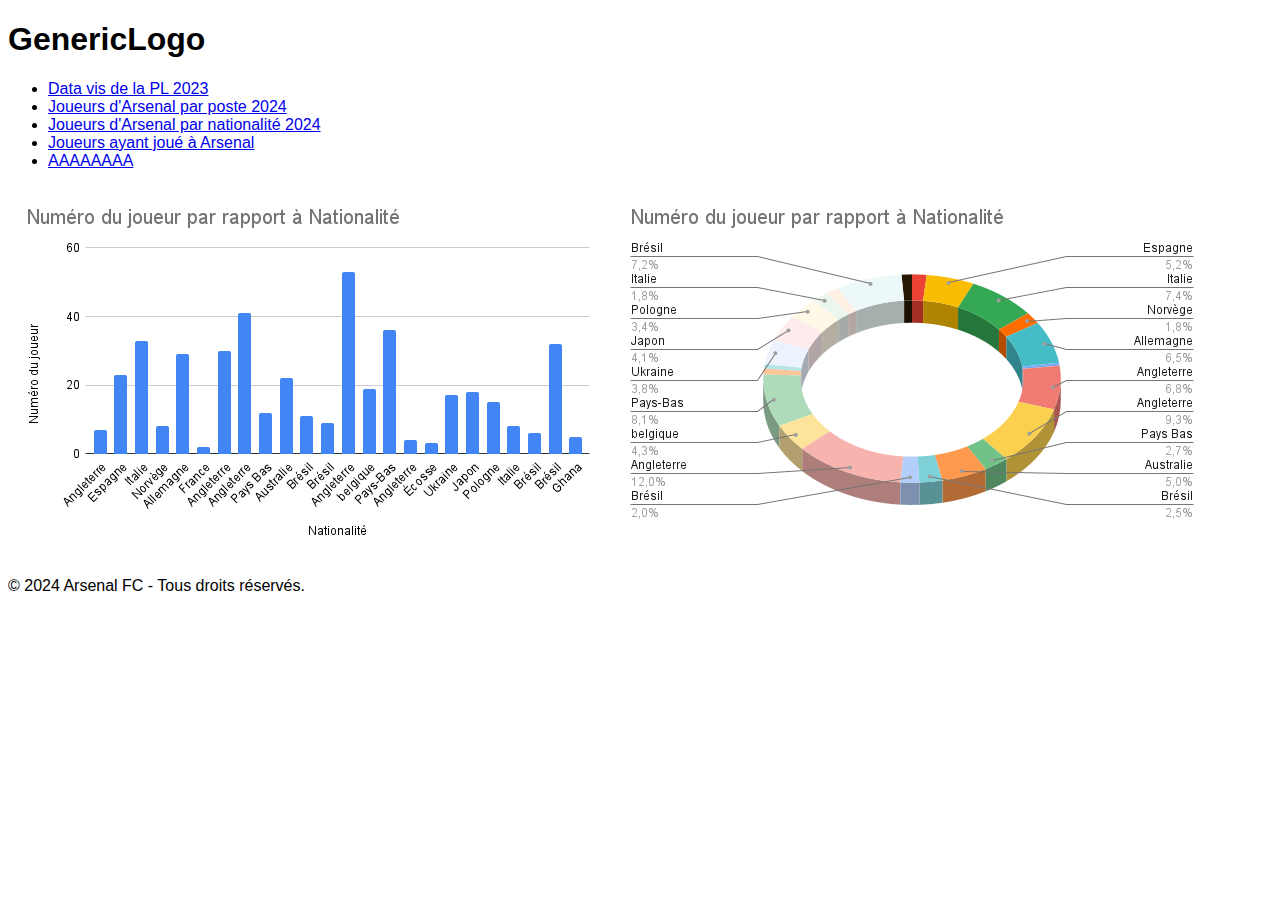
==== ars-pays-2024.html @ 4bf6dcdb "new page arbo" ====
<!DOCTYPE html>
<html lang="fr">
<head>
    <meta charset="UTF-8">
    <meta name="viewport" content="width=device-width, initial-scale=1.0">
    <title>Data vis</title>
    <link rel="stylesheet" href="css/style.css">
    <link rel="javascript" href="anim.js">
</head>

<body>
  <header>
    <div class="wrapper">
      <h1 class="logo">Generic<span>Logo</span></h1>
      <nav class="main-nav">
        <ul>
          <li><a href="index.html"><i class="fa fa-home nav-icon"></i>Data vis de la PL 2023</a></li>
          <li><a href="ars-poste-2024.html"><i class="fa fa-info nav-icon"></i>Joueurs d'Arsenal par poste 2024</a></li>
          <li><a href="ars-pays-2024.html"><i class="fa fa-usd nav-icon"></i>Joueurs d'Arsenal par nationalité 2024</a></li>
          <li><a href="ars-players-all.html"><i class="fa fa-pencil nav-icon"></i>Joueurs ayant joué à Arsenal</a></li>
          <li><a href="#"><i class="fa fa-envelope nav-icon"></i>AAAAAAAA</a></li>
        </ul>
      </nav>
    </div>
  </header>

  <main>    
    <section>
      <img src="img/graphique1.png">
      <img src="img/graphique2.png">
    </section>

    
  </main>

  <footer>
      <p>&copy; 2024 Arsenal FC - Tous droits réservés.</p>
  </footer>
</body>
</html>
---- css/style.css ----
body {
font-family: sans-serif;
}

/*MENU*/
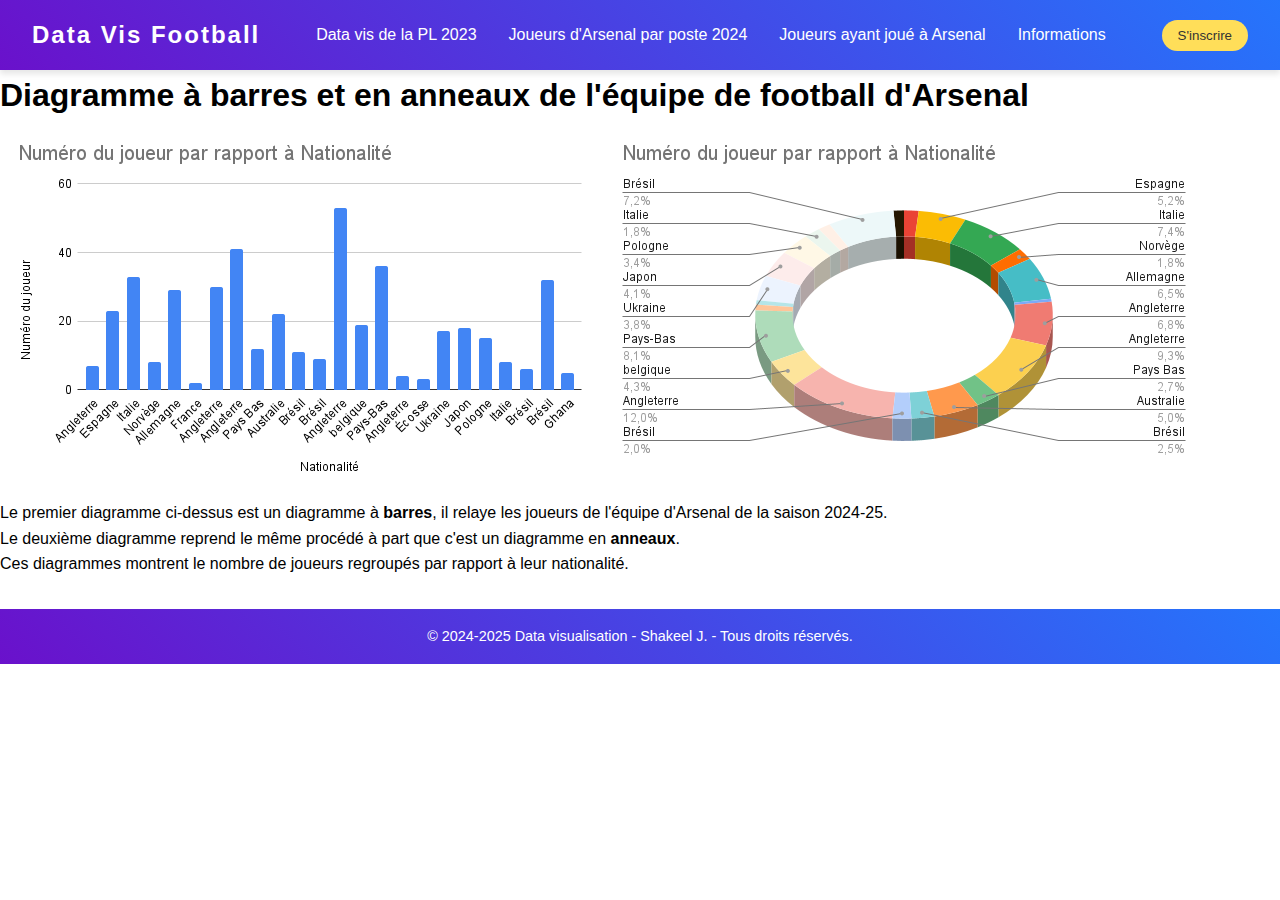
==== commit bedb1a36: "Mise à jour du menu et du contenu des pages" ====
--- a/ars-pays-2024.html
+++ b/ars-pays-2024.html
@@ -9,32 +9,47 @@
 </head>
 
 <body>
-  <header>
-    <div class="wrapper">
-      <h1 class="logo">Generic<span>Logo</span></h1>
-      <nav class="main-nav">
-        <ul>
-          <li><a href="index.html"><i class="fa fa-home nav-icon"></i>Data vis de la PL 2023</a></li>
-          <li><a href="ars-poste-2024.html"><i class="fa fa-info nav-icon"></i>Joueurs d'Arsenal par poste 2024</a></li>
-          <li><a href="ars-pays-2024.html"><i class="fa fa-usd nav-icon"></i>Joueurs d'Arsenal par nationalité 2024</a></li>
-          <li><a href="ars-players-all.html"><i class="fa fa-pencil nav-icon"></i>Joueurs ayant joué à Arsenal</a></li>
-          <li><a href="#"><i class="fa fa-envelope nav-icon"></i>AAAAAAAA</a></li>
-        </ul>
-      </nav>
-    </div>
-  </header>
+  <nav>
+    <div class="logo"><a href="index.html"></a>Data Vis Football</div>
+    <div class="menu-toggle" onclick="toggleMenu()">☰</div>
+    <ul>
+        <li><a href="index.html">Data vis de la PL 2023</a></li> 
+        <li><a href="ars-poste-2024.html">Joueurs d'Arsenal par poste 2024</a></li> 
+        <!-- <li><a href="ars-pays-2024.html">Joueurs d'Arsenal par nationalité 2024</a></li> -->
+        <li><a href="ars-players-all.html">Joueurs ayant joué à Arsenal</a></li>
+        <li><a href="info.html">Informations</a></li>
+    </ul>
+    <button class="btn">S'inscrire</button>
+  </nav>
+
+  <script>
+    function toggleMenu() {
+        const ul = document.querySelector('nav ul');
+        ul.classList.toggle('active');
+    }
+  </script>
+
 
   <main>    
     <section>
+      <h1>Diagramme à barres et en anneaux de l'équipe de football d'Arsenal</h1>
+
       <img src="img/graphique1.png">
       <img src="img/graphique2.png">
+
+      <p>
+        Le premier diagramme ci-dessus est un diagramme à <strong>barres</strong>, il relaye les joueurs de l'équipe d'Arsenal de la saison 2024-25.<br>
+        Le deuxième diagramme reprend le même procédé à part que c'est un diagramme en <strong>anneaux</strong>.<br>
+        Ces diagrammes montrent le nombre de joueurs regroupés par rapport à leur nationalité.
+      </p>
+
     </section>
 
     
   </main>
 
   <footer>
-      <p>&copy; 2024 Arsenal FC - Tous droits réservés.</p>
+    &copy; 2024-2025 Data visualisation - Shakeel J. - Tous droits réservés.
   </footer>
 </body>
 </html>
--- a/css/style.css
+++ b/css/style.css
@@ -1,6 +1,99 @@
+* {
+margin: 0;
+padding: 0;
+box-sizing: border-box;
+}
+
 body {
-font-family: sans-serif;
+font-family: 'Arial', sans-serif;
+line-height: 1.6;
 }
 
 /*MENU*/
+nav {
+background: linear-gradient(45deg, #6a11cb, #2575fc);
+color: #fff;
+display: flex;
+justify-content: space-between;
+align-items: center;
+padding: 1rem 2rem;
+box-shadow: 0 4px 6px rgba(0, 0, 0, 0.1);
+}
 
+.logo {
+font-size: 1.5rem;
+font-weight: bold;
+letter-spacing: 2px;
+}
+
+ul {
+list-style: none;
+display: flex;
+}
+
+ul li {
+margin: 0 1rem;
+}
+
+ul li a {
+text-decoration: none;
+color: #fff;
+font-size: 1rem;
+transition: color 0.3s ease;
+}
+
+ul li a:hover {
+color: #ffde59;
+}
+
+.btn {
+padding: 0.5rem 1rem;
+background: #ffde59;
+color: #333;
+border: none;
+border-radius: 25px;
+cursor: pointer;
+transition: background 0.3s ease, transform 0.2s ease;
+}
+
+.btn:hover {
+background: #fff;
+transform: scale(1.05);
+}
+
+@media (max-width: 768px) {
+	ul {
+	    flex-direction: column;
+	    display: none;
+	    background: linear-gradient(45deg, #6a11cb, #2575fc);
+	    position: absolute;
+	    top: 70px;
+	    left: 0;
+	    width: 100%;
+	    padding: 1rem;
+	}
+
+	ul.active {
+	    display: flex;
+	}
+
+	.menu-toggle {
+	    display: block;
+	    cursor: pointer;
+	    font-size: 1.5rem;
+	}
+}
+
+.menu-toggle {
+display: none;
+}
+
+/*Footer*/
+footer {
+    background: linear-gradient(45deg, #6a11cb, #2575fc);
+    color: #fff;
+    text-align: center;
+    padding: 1rem;
+    margin-top: 2rem;
+    font-size: 0.9rem;
+}
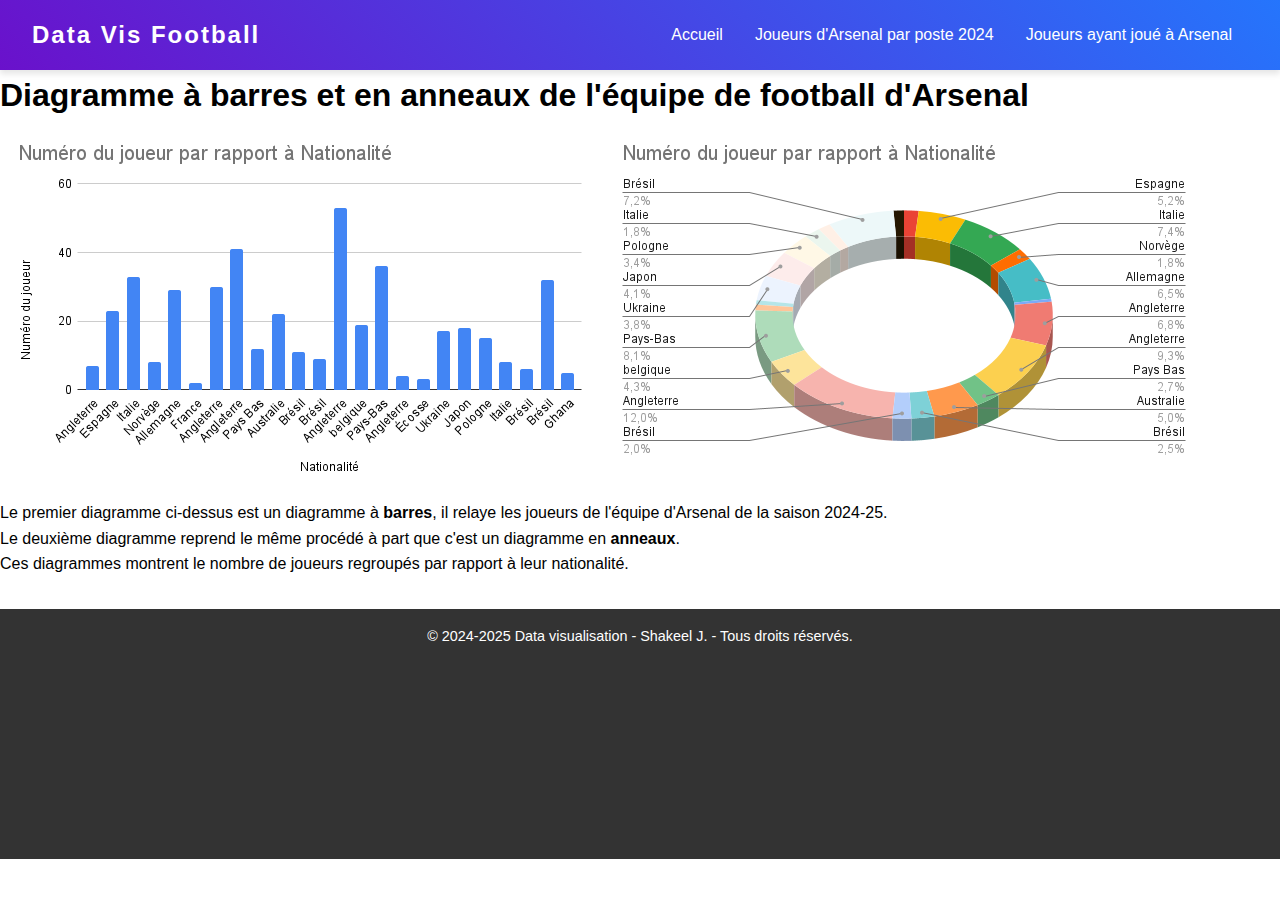
==== commit 2b783678: "ajout des derniers details pour le rendu" ====
--- a/ars-pays-2024.html
+++ b/ars-pays-2024.html
@@ -11,23 +11,13 @@
 <body>
   <nav>
     <div class="logo"><a href="index.html"></a>Data Vis Football</div>
-    <div class="menu-toggle" onclick="toggleMenu()">☰</div>
     <ul>
-        <li><a href="index.html">Data vis de la PL 2023</a></li> 
+        <li><a href="index.html">Accueil</a></li>
         <li><a href="ars-poste-2024.html">Joueurs d'Arsenal par poste 2024</a></li> 
-        <!-- <li><a href="ars-pays-2024.html">Joueurs d'Arsenal par nationalité 2024</a></li> -->
+         <!--<li><a href="ars-pays-2024.html">Joueurs d'Arsenal par nationalité 2024</a></li>-->
         <li><a href="ars-players-all.html">Joueurs ayant joué à Arsenal</a></li>
-        <li><a href="info.html">Informations</a></li>
     </ul>
-    <button class="btn">S'inscrire</button>
   </nav>
-
-  <script>
-    function toggleMenu() {
-        const ul = document.querySelector('nav ul');
-        ul.classList.toggle('active');
-    }
-  </script>
 
 
   <main>    
--- a/css/style.css
+++ b/css/style.css
@@ -5,7 +5,7 @@
 }
 
 body {
-font-family: 'Arial', sans-serif;
+font-family: 'Montserrat', sans-serif;
 line-height: 1.6;
 }
 
@@ -46,54 +46,135 @@
 color: #ffde59;
 }
 
-.btn {
-padding: 0.5rem 1rem;
-background: #ffde59;
-color: #333;
-border: none;
-border-radius: 25px;
-cursor: pointer;
-transition: background 0.3s ease, transform 0.2s ease;
+
+
+
+/*main*/
+margin{
+	text-align: center;
 }
 
-.btn:hover {
-background: #fff;
-transform: scale(1.05);
+
+/* Hero Section */
+.hero {
+display: flex;
+align-items: center;
+justify-content: space-between;
+height: 100vh;
+padding: 0 5%;
+background: linear-gradient(45deg, #6a11cb, #2575fc);
+color: #fff;
 }
 
-@media (max-width: 768px) {
-	ul {
-	    flex-direction: column;
-	    display: none;
-	    background: linear-gradient(45deg, #6a11cb, #2575fc);
-	    position: absolute;
-	    top: 70px;
-	    left: 0;
-	    width: 100%;
-	    padding: 1rem;
-	}
-
-	ul.active {
-	    display: flex;
-	}
-
-	.menu-toggle {
-	    display: block;
-	    cursor: pointer;
-	    font-size: 1.5rem;
-	}
+.hero .title {
+font-size: 3rem;
+font-weight: 600;
 }
 
-.menu-toggle {
-display: none;
+.hero .content {
+max-width: 50%;
+}
+
+.hero .content p {
+font-size: 1.2rem;
+margin: 1.5rem 0;
+line-height: 1.6;
+}
+
+.hero button {
+padding: 0.8rem 2rem;
+font-size: 1rem;
+color: #fff;
+background: #f0a500;
+border: none;
+border-radius: 5px;
+cursor: pointer;
+transition: background 0.3s ease;
+}
+
+.hero button:hover {
+background: #d18c00;
+}
+
+#btn-data{
+text-decoration: none; /* Supprime le soulignement */
+color: white; /* Adopte la couleur du texte parent */
+font-family: inherit;
+}
+
+/* Divider dégradé */
+.divider {
+    width: 100px; 
+    height: 6px; 
+    margin: 0.5rem auto; 
+    margin-bottom: 45px;
+    background: linear-gradient(45deg, #6a11cb, #2575fc); 
+    border-radius: 50px; /* Bords arrondis */
+    position: relative;
+}
+
+/* Effet design (ombres et extension) */
+.divider::before,
+.divider::after {
+    content: '';
+    position: absolute;
+    height: 4px;
+    width: 40px;
+    background: linear-gradient(45deg, #6a11cb, #2575fc);
+    border-radius: 50px;
+    opacity: 0.7;
+}
+
+.divider::before {
+    left: -50px;
+    top: 1px;
+    box-shadow: 0 2px 8px rgba(106, 17, 203, 0.5);
+}
+
+.divider::after {
+    right: -50px;
+    top: 1px;
+    box-shadow: 0 2px 8px rgba(37, 117, 252, 0.5);
+}
+
+/*3 graph*/
+
+.first-graph, .second-graph, .third-graph{
+	padding: 75px 5%;
+}
+
+.first-graph,.second-graph,.third-graph p{
+	margin-bottom: 20px;
+	font-size: 1rem;
+	font-weight: normal;
+	text-align: center;
+}
+
+.first-graph, .second-graph, .third-graph h1{
+	/*font-size: 1.5rem;
+    	font-weight: 600;*/
+	text-align: center;
+}
+
+.sec-par{
+	padding-bottom: 35px;
+}
+
+#d3{
+	padding-top: 25px;
 }
 
 /*Footer*/
 footer {
-    background: linear-gradient(45deg, #6a11cb, #2575fc);
+    background-color: #333;
     color: #fff;
     text-align: center;
     padding: 1rem;
     margin-top: 2rem;
     font-size: 0.9rem;
+    height: 250px;
 }
+
+footer p{
+	padding-top: 7.5%;
+}
